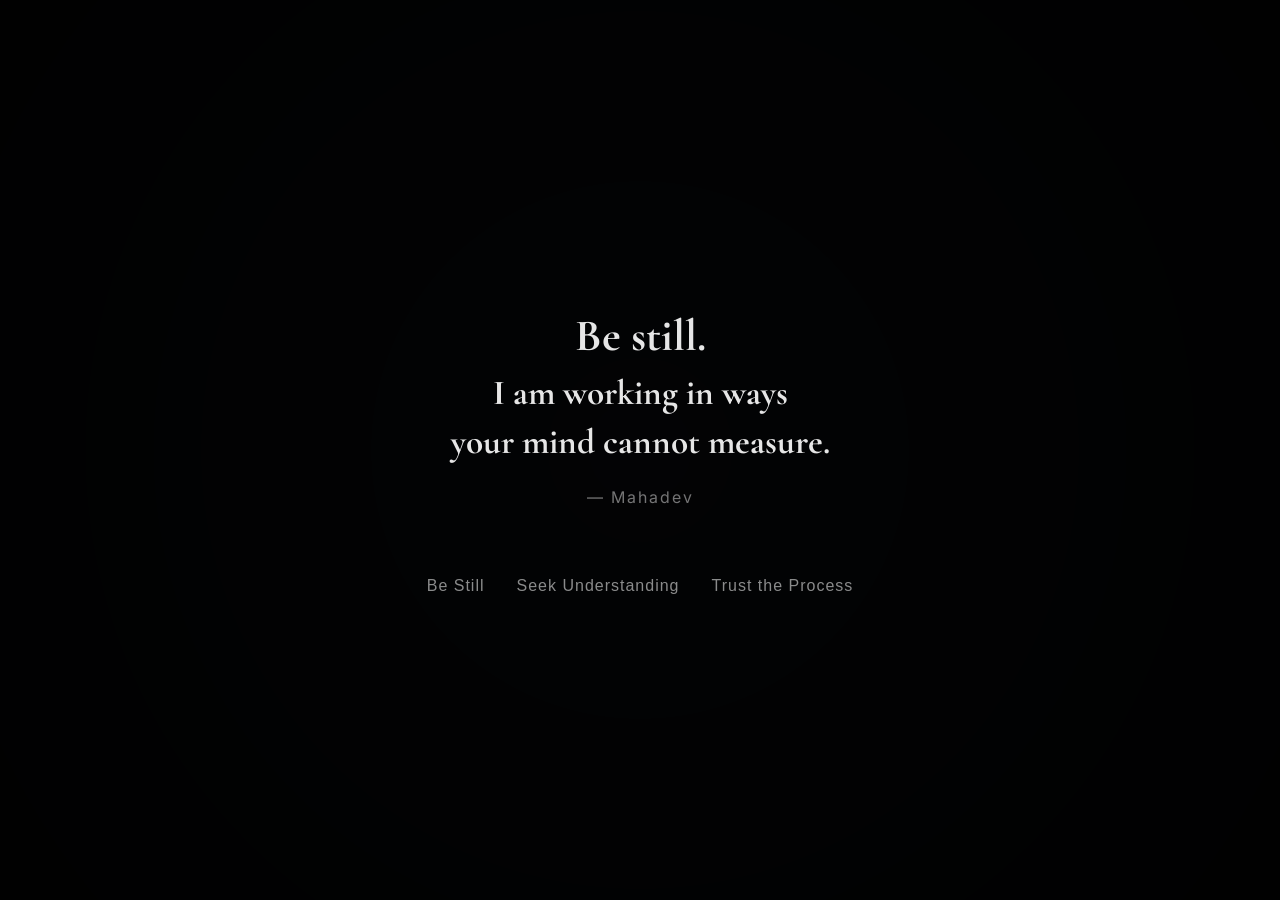
==== home.html @ c7f0586e "Rename index.html to home.html" ====
<!DOCTYPE html>
<html lang="en">
<head>
  <meta charset="UTF-8" />
  <meta name="viewport" content="width=device-width, initial-scale=1.0"/>
  <title>Be Still</title>

  <!-- Fonts -->
  <link href="https://fonts.googleapis.com/css2?family=Cormorant+Garamond:wght@400;500&family=Inter:wght@300;400&display=swap" rel="stylesheet">

  <link rel="stylesheet" href="style.css">
</head>
<body>

  <!-- Background -->
  <div class="bg"></div>
  <div class="overlay"></div>

  <!-- Main Content -->
  <main class="container">
    <h1 class="quote">
      <span>Be still.</span>
      <span>I am working in ways</span>
      <span>your mind cannot measure.</span>
    </h1>

    <p class="signature">— Mahadev</p>

    <nav class="choices">
      <button data-choice="still">Be Still</button>
      <button data-choice="understand">Seek Understanding</button>
      <button data-choice="trust">Trust the Process</button>
    </nav>
  </main>

  <!-- Final State -->
  <section class="state" id="state">
    <p id="stateText"></p>
  </section>

  <script src="app.js"></script>
</body>
</html>
---- style.css ----
:root {
  --text: #e6e6e6;
  --muted: rgba(230,230,230,0.6);
}

* {
  margin: 0;
  padding: 0;
  box-sizing: border-box;
}

body {
  height: 100vh;
  overflow: hidden;
  font-family: 'Inter', sans-serif;
  background: #050608;
}

/* Background */
.bg {
  position: fixed;
  inset: 0;
  background: url("assets/mahadev.webp") center/cover no-repeat;
  transform: scale(1.06);
  animation: breathe 14s ease-in-out infinite;
  will-change: transform;
  z-index: 1;
}

/* Breathing */
@keyframes breathe {
  0% { transform: scale(1.06); }
  50% { transform: scale(1.09); }
  100% { transform: scale(1.06); }
}

/* Awareness Light Sweep */
.bg::after {
  content: "";
  position: absolute;
  inset: 0;
  background: linear-gradient(
    120deg,
    transparent 30%,
    rgba(255,255,255,0.06) 45%,
    transparent 60%
  );
  transform: translateX(-100%);
  animation: lightSweep 12s ease-in-out infinite;
  pointer-events: none;
}

@keyframes lightSweep {
  0% { transform: translateX(-100%); opacity: 0; }
  35% { opacity: 0.4; }
  50% { transform: translateX(100%); opacity: 0; }
  100% { transform: translateX(100%); opacity: 0; }
}

/* Overlay */
.overlay {
  position: fixed;
  inset: 0;
  background: radial-gradient(
    circle at center,
    rgba(0,0,0,0.35),
    rgba(0,0,0,0.8)
  );
  z-index: 2;
}

/* Container */
.container {
  position: relative;
  z-index: 3;
  height: 100vh;
  display: flex;
  flex-direction: column;
  align-items: center;
  justify-content: center;
  text-align: center;
  color: var(--text);
  padding: 20px;
}

/* Quote */
.quote span {
  display: block;
  font-family: 'Cormorant Garamond', serif;
  line-height: 1.4;
  opacity: 0;
  animation: reveal 1.2s ease forwards;
}

.quote span:first-child {
  font-size: 2.8rem;
  animation-delay: 0.4s;
}

.quote span:nth-child(2),
.quote span:nth-child(3) {
  font-size: 2.2rem;
  opacity: 0.9;
}

.quote span:nth-child(2) { animation-delay: 1.2s; }
.quote span:nth-child(3) { animation-delay: 2s; }

@keyframes reveal {
  to { opacity: 1; }
}

/* Signature */
.signature {
  margin-top: 20px;
  letter-spacing: 2px;
  opacity: 0.5;
}

/* Choices */
.choices {
  margin-top: 70px;
  display: flex;
  gap: 32px;
}

.choices button {
  background: none;
  border: none;
  color: var(--muted);
  font-size: 1rem;
  letter-spacing: 1px;
  cursor: pointer;
  transition: color 0.4s ease, transform 0.4s ease, text-shadow 0.4s ease;
}

.choices button:hover {
  color: #ffffff;
  transform: translateY(-2px);
  text-shadow: 0 0 8px rgba(255,255,255,0.25);
}

/* Final State */
.state {
  position: fixed;
  inset: 0;
  background: rgba(0,0,0,0.9);
  display: flex;
  align-items: center;
  justify-content: center;
  opacity: 0;
  pointer-events: none;
  transition: opacity 1s ease;
  z-index: 10;
}

.state.active {
  opacity: 1;
  pointer-events: all;
}

.state p {
  font-family: 'Cormorant Garamond', serif;
  font-size: 2.2rem;
  color: var(--text);
  text-align: center;
  max-width: 600px;
  padding: 20px;
}
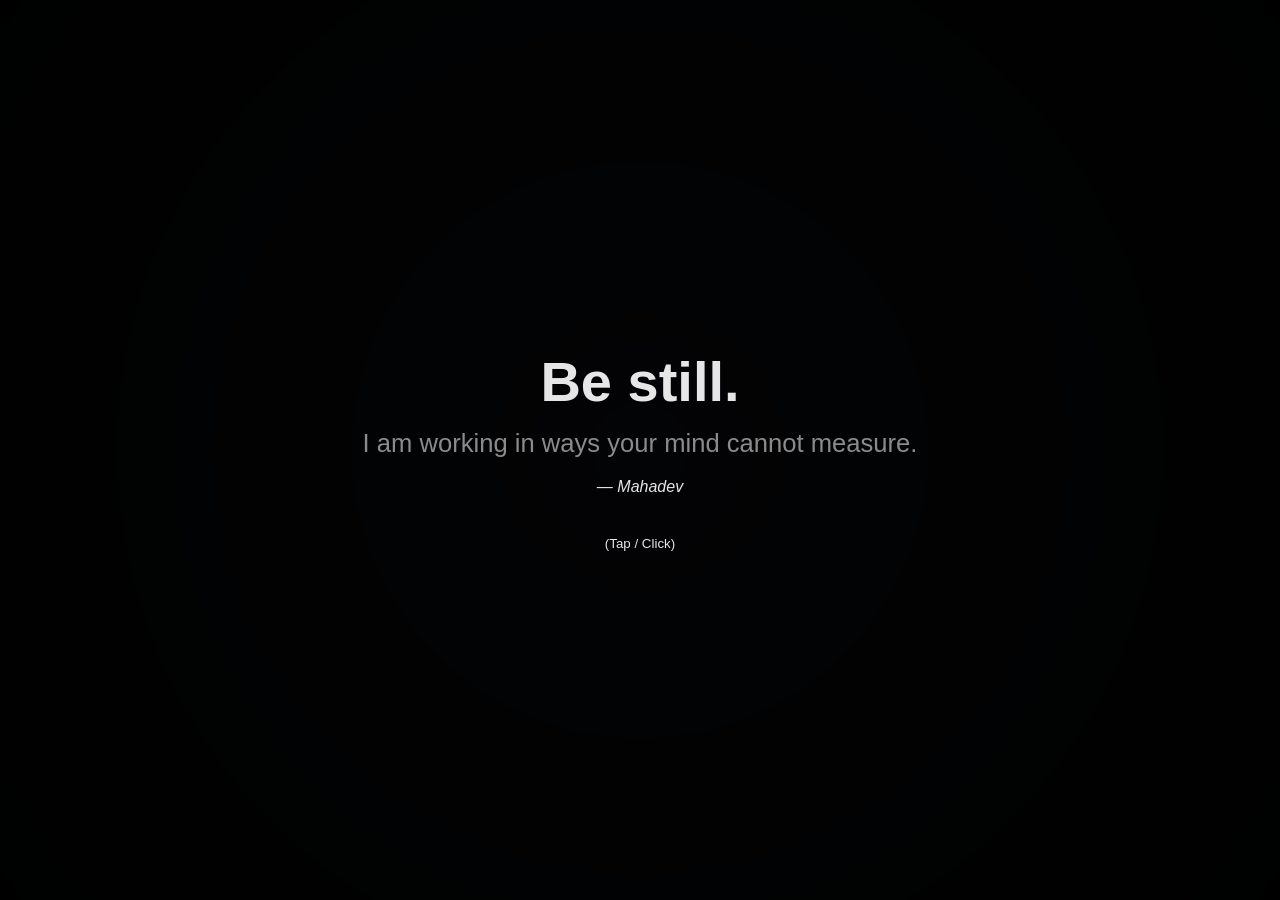
==== commit 69b8f027: "Update home.html" ====
--- a/home.html
+++ b/home.html
@@ -1,43 +1,40 @@
 <!DOCTYPE html>
 <html lang="en">
 <head>
-  <meta charset="UTF-8" />
-  <meta name="viewport" content="width=device-width, initial-scale=1.0"/>
-  <title>Be Still</title>
+<meta charset="UTF-8" />
+<meta name="viewport" content="width=device-width, initial-scale=1.0" />
+<title>Be Still</title>
 
-  <!-- Fonts -->
-  <link href="https://fonts.googleapis.com/css2?family=Cormorant+Garamond:wght@400;500&family=Inter:wght@300;400&display=swap" rel="stylesheet">
+<link rel="stylesheet" href="style.css" />
+</head>
 
-  <link rel="stylesheet" href="style.css">
-</head>
 <body>
 
-  <!-- Background -->
-  <div class="bg"></div>
-  <div class="overlay"></div>
+<!-- Background -->
+<div class="bg"></div>
+<div class="overlay"></div>
 
-  <!-- Main Content -->
-  <main class="container">
-    <h1 class="quote">
-      <span>Be still.</span>
-      <span>I am working in ways</span>
-      <span>your mind cannot measure.</span>
-    </h1>
+<!-- Content -->
+<div class="container">
 
-    <p class="signature">— Mahadev</p>
+<div class="quote" id="quote">
+    <h1>Be still.</h1>
+    <p>I am working in ways your mind cannot measure.</p>
+    <span>— Mahadev</span>
+    <small>(Tap / Click)</small>
+</div>
 
-    <nav class="choices">
-      <button data-choice="still">Be Still</button>
-      <button data-choice="understand">Seek Understanding</button>
-      <button data-choice="trust">Trust the Process</button>
-    </nav>
-  </main>
+<div class="options hidden" id="options">
+    <button onclick="choose('listen')">Listen</button>
+    <button onclick="choose('reflect')">Reflect</button>
+    <button onclick="choose('letgo')">Let go</button>
+</div>
 
-  <!-- Final State -->
-  <section class="state" id="state">
-    <p id="stateText"></p>
-  </section>
+<div class="message hidden" id="message"></div>
 
-  <script src="app.js"></script>
+</div>
+
+<script src="script.js"></script>
+
 </body>
 </html>
--- a/style.css
+++ b/style.css
@@ -1,169 +1,158 @@
-:root {
-  --text: #e6e6e6;
-  --muted: rgba(230,230,230,0.6);
+:root{
+    --text:#e6e6e6;
+    --muted:rgba(230,230,230,0.6);
 }
 
-* {
-  margin: 0;
-  padding: 0;
-  box-sizing: border-box;
+/* RESET */
+*{
+    margin:0;
+    padding:0;
+    box-sizing:border-box;
 }
 
-body {
-  height: 100vh;
-  overflow: hidden;
-  font-family: 'Inter', sans-serif;
-  background: #050608;
+/* BODY */
+body{
+    height:100vh;
+    overflow:hidden;
+    font-family: 'Inter', sans-serif;
+    background:#050608;
 }
 
-/* Background */
-.bg {
-  position: fixed;
-  inset: 0;
-  background: url("assets/mahadev.webp") center/cover no-repeat;
-  transform: scale(1.06);
-  animation: breathe 14s ease-in-out infinite;
-  will-change: transform;
-  z-index: 1;
+/* BACKGROUND */
+.bg{
+    position:fixed;
+    inset:0;
+    background:url("assets/mahadev.webp") center/cover no-repeat;
+    transform:scale(1.05);
+    animation:breathe 14s ease-in-out infinite;
+    z-index:1;
+    transition:filter 1s ease;
 }
 
-/* Breathing */
-@keyframes breathe {
-  0% { transform: scale(1.06); }
-  50% { transform: scale(1.09); }
-  100% { transform: scale(1.06); }
+.bg.blur{
+    filter:blur(4px);
 }
 
-/* Awareness Light Sweep */
-.bg::after {
-  content: "";
-  position: absolute;
-  inset: 0;
-  background: linear-gradient(
-    120deg,
-    transparent 30%,
-    rgba(255,255,255,0.06) 45%,
-    transparent 60%
-  );
-  transform: translateX(-100%);
-  animation: lightSweep 12s ease-in-out infinite;
-  pointer-events: none;
-}
-
-@keyframes lightSweep {
-  0% { transform: translateX(-100%); opacity: 0; }
-  35% { opacity: 0.4; }
-  50% { transform: translateX(100%); opacity: 0; }
-  100% { transform: translateX(100%); opacity: 0; }
+/* Breathing Animation */
+@keyframes breathe{
+    0%{ transform:scale(1.05); }
+    50%{ transform:scale(1.09); }
+    100%{ transform:scale(1.05); }
 }
 
 /* Overlay */
-.overlay {
-  position: fixed;
-  inset: 0;
-  background: radial-gradient(
-    circle at center,
-    rgba(0,0,0,0.35),
-    rgba(0,0,0,0.8)
-  );
-  z-index: 2;
+.overlay{
+    position:fixed;
+    inset:0;
+    background:radial-gradient(circle,rgba(0,0,0,0.3),rgba(0,0,0,0.85));
+    z-index:2;
 }
 
 /* Container */
-.container {
-  position: relative;
-  z-index: 3;
-  height: 100vh;
-  display: flex;
-  flex-direction: column;
-  align-items: center;
-  justify-content: center;
-  text-align: center;
-  color: var(--text);
-  padding: 20px;
+.container{
+    position:relative;
+    z-index:3;
+    height:100vh;
+    display:flex;
+    flex-direction:column;
+    align-items:center;
+    justify-content:center;
+    text-align:center;
+    color:var(--text);
+    padding:20px;
 }
 
 /* Quote */
-.quote span {
-  display: block;
-  font-family: 'Cormorant Garamond', serif;
-  line-height: 1.4;
-  opacity: 0;
-  animation: reveal 1.2s ease forwards;
+.quote h1,
+.quote p,
+.quote span,
+.quote small{
+    opacity:0;
+    animation:fadeUp 1.2s ease forwards;
 }
 
-.quote span:first-child {
-  font-size: 2.8rem;
-  animation-delay: 0.4s;
+.quote h1{
+    font-size:clamp(2.2rem,6vw,3.5rem);
+    animation-delay:0.3s;
 }
 
-.quote span:nth-child(2),
-.quote span:nth-child(3) {
-  font-size: 2.2rem;
-  opacity: 0.9;
+.quote p{
+    margin-top:15px;
+    font-size:clamp(1.1rem,3vw,1.6rem);
+    color:var(--muted);
+    animation-delay:1s;
 }
 
-.quote span:nth-child(2) { animation-delay: 1.2s; }
-.quote span:nth-child(3) { animation-delay: 2s; }
-
-@keyframes reveal {
-  to { opacity: 1; }
+.quote span{
+    display:block;
+    margin-top:20px;
+    font-style:italic;
+    animation-delay:1.8s;
 }
 
-/* Signature */
-.signature {
-  margin-top: 20px;
-  letter-spacing: 2px;
-  opacity: 0.5;
+.quote small{
+    display:block;
+    margin-top:40px;
+    opacity:0.5;
+    animation-delay:2.5s;
 }
 
-/* Choices */
-.choices {
-  margin-top: 70px;
-  display: flex;
-  gap: 32px;
+@keyframes fadeUp{
+    from{
+        opacity:0;
+        transform:translateY(10px);
+    }
+    to{
+        opacity:1;
+        transform:translateY(0);
+    }
 }
 
-.choices button {
-  background: none;
-  border: none;
-  color: var(--muted);
-  font-size: 1rem;
-  letter-spacing: 1px;
-  cursor: pointer;
-  transition: color 0.4s ease, transform 0.4s ease, text-shadow 0.4s ease;
+/* OPTIONS */
+.options{
+    margin-top:40px;
+    display:flex;
+    gap:30px;
+    opacity:0;
+    transition:opacity 1s ease;
 }
 
-.choices button:hover {
-  color: #ffffff;
-  transform: translateY(-2px);
-  text-shadow: 0 0 8px rgba(255,255,255,0.25);
+.options.show{
+    opacity:1;
 }
 
-/* Final State */
-.state {
-  position: fixed;
-  inset: 0;
-  background: rgba(0,0,0,0.9);
-  display: flex;
-  align-items: center;
-  justify-content: center;
-  opacity: 0;
-  pointer-events: none;
-  transition: opacity 1s ease;
-  z-index: 10;
+.options button{
+    background:none;
+    border:none;
+    color:var(--muted);
+    font-size:1rem;
+    cursor:pointer;
+    transition:0.3s;
 }
 
-.state.active {
-  opacity: 1;
-  pointer-events: all;
+.options button:hover{
+    color:white;
+    transform:translateY(-3px);
 }
 
-.state p {
-  font-family: 'Cormorant Garamond', serif;
-  font-size: 2.2rem;
-  color: var(--text);
-  text-align: center;
-  max-width: 600px;
-  padding: 20px;
+/* MESSAGE */
+.message{
+    margin-top:40px;
+    font-size:1.5rem;
+    max-width:500px;
+    opacity:0;
+    animation:fadeUp 1s ease forwards;
 }
+
+/* HIDDEN */
+.hidden{
+    display:none;
+}
+
+/* MOBILE */
+@media(max-width:768px){
+    .options{
+        flex-direction:column;
+        gap:15px;
+    }
+}
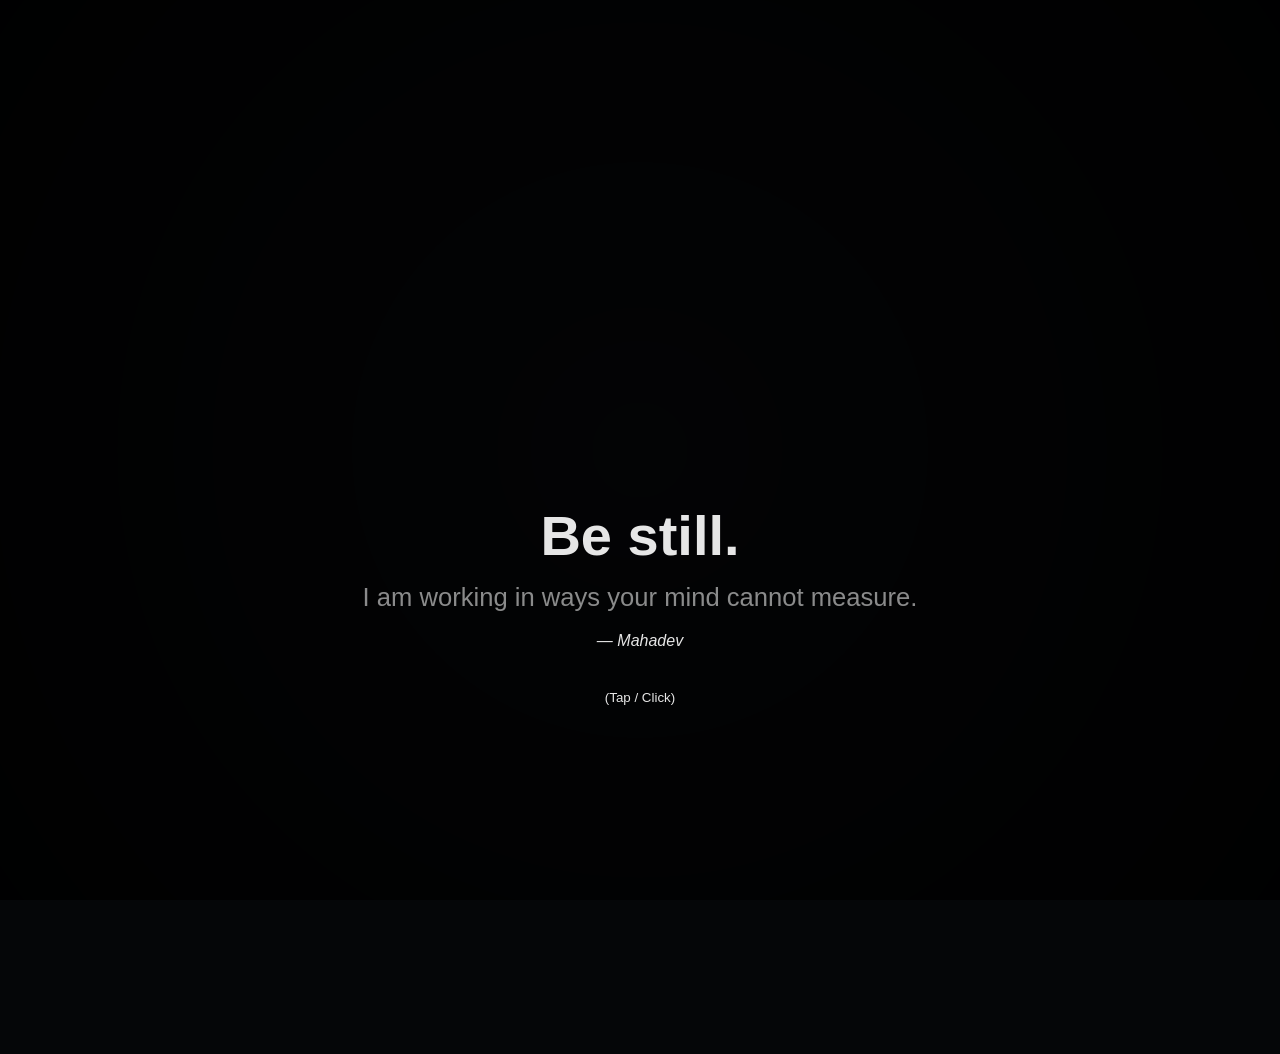
==== commit 67950e13: "Update home.html" ====
--- a/home.html
+++ b/home.html
@@ -1,40 +1,53 @@
 <!DOCTYPE html>
 <html lang="en">
 <head>
-<meta charset="UTF-8" />
-<meta name="viewport" content="width=device-width, initial-scale=1.0" />
-<title>Be Still</title>
+<meta charset="UTF-8">
+<meta name="viewport" content="width=device-width, initial-scale=1.0">
+<title>Spiritual Journey</title>
 
-<link rel="stylesheet" href="style.css" />
+<link rel="stylesheet" href="style.css">
 </head>
 
 <body>
+
+<!-- Cosmic Stars -->
+<canvas id="stars"></canvas>
 
 <!-- Background -->
 <div class="bg"></div>
 <div class="overlay"></div>
 
-<!-- Content -->
+<!-- Transition -->
+<div class="transition-layer" id="transition"></div>
+
+<!-- Main Content -->
 <div class="container">
 
 <div class="quote" id="quote">
-    <h1>Be still.</h1>
-    <p>I am working in ways your mind cannot measure.</p>
-    <span>— Mahadev</span>
-    <small>(Tap / Click)</small>
+<h1>Be still.</h1>
+<p>I am working in ways your mind cannot measure.</p>
+<span>— Mahadev</span>
+<small>(Tap / Click)</small>
 </div>
 
 <div class="options hidden" id="options">
-    <button onclick="choose('listen')">Listen</button>
-    <button onclick="choose('reflect')">Reflect</button>
-    <button onclick="choose('letgo')">Let go</button>
+<button onclick="choose('listen')">Listen</button>
+<button onclick="choose('reflect')">Reflect</button>
+<button onclick="choose('letgo')">Let go</button>
 </div>
 
 <div class="message hidden" id="message"></div>
 
 </div>
 
+<!-- Awakening Scene -->
+<div class="awakening hidden" id="awakening">
+<h2>You were never lost.</h2>
+<p>You were only remembering who you are.</p>
+<span>🕉️</span>
+</div>
+
 <script src="script.js"></script>
 
 </body>
-</html>
+</html> 
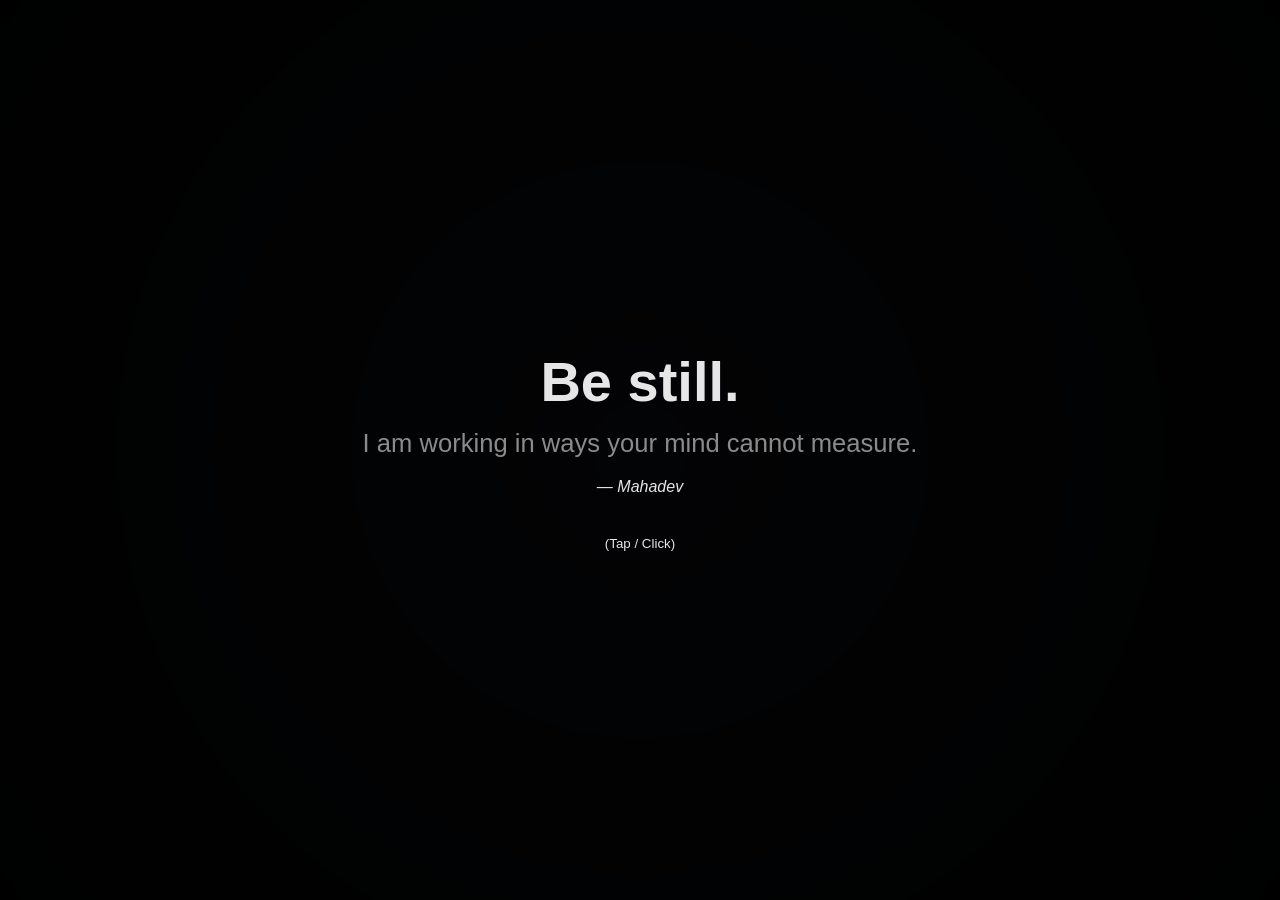
==== commit 2a6c1e5f: "Update home.html" ====
--- a/home.html
+++ b/home.html
@@ -10,17 +10,13 @@
 
 <body>
 
-<!-- Cosmic Stars -->
 <canvas id="stars"></canvas>
 
-<!-- Background -->
 <div class="bg"></div>
 <div class="overlay"></div>
 
-<!-- Transition -->
 <div class="transition-layer" id="transition"></div>
 
-<!-- Main Content -->
 <div class="container">
 
 <div class="quote" id="quote">
@@ -36,18 +32,21 @@
 <button onclick="choose('letgo')">Let go</button>
 </div>
 
-<div class="message hidden" id="message"></div>
+<div class="message hidden" id="message">
+<p id="messageText"></p>
+<button class="nav-btn" onclick="goBack()">Back</button>
+</div>
 
 </div>
 
-<!-- Awakening Scene -->
 <div class="awakening hidden" id="awakening">
 <h2>You were never lost.</h2>
 <p>You were only remembering who you are.</p>
 <span>🕉️</span>
+<button class="nav-btn" onclick="restartJourney()">Restart</button>
 </div>
 
 <script src="script.js"></script>
 
 </body>
-</html> 
+</html>
--- a/style.css
+++ b/style.css
@@ -1,158 +1,207 @@
 :root{
-    --text:#e6e6e6;
-    --muted:rgba(230,230,230,0.6);
+--text:#e6e6e6;
+--muted:rgba(230,230,230,0.6);
 }
 
 /* RESET */
 *{
-    margin:0;
-    padding:0;
-    box-sizing:border-box;
+margin:0;
+padding:0;
+box-sizing:border-box;
 }
 
 /* BODY */
 body{
-    height:100vh;
-    overflow:hidden;
-    font-family: 'Inter', sans-serif;
-    background:#050608;
+height:100vh;
+overflow:hidden;
+font-family:'Inter',sans-serif;
+background:#050608;
+color:var(--text);
+}
+
+/* STAR CANVAS */
+#stars{
+position:fixed;
+inset:0;
+z-index:0;
+pointer-events:none;
 }
 
 /* BACKGROUND */
 .bg{
-    position:fixed;
-    inset:0;
-    background:url("assets/mahadev.webp") center/cover no-repeat;
-    transform:scale(1.05);
-    animation:breathe 14s ease-in-out infinite;
-    z-index:1;
-    transition:filter 1s ease;
+position:fixed;
+inset:0;
+background:url("assets/mahadev.webp") center/cover no-repeat;
+transform:scale(1.05);
+animation:breathe 14s ease-in-out infinite;
+z-index:1;
+transition:filter 1s ease, transform 2s ease;
 }
 
 .bg.blur{
-    filter:blur(4px);
-}
-
-/* Breathing Animation */
+filter:blur(4px);
+}
+
+.bg.zoom{
+transform:scale(1.15);
+}
+
 @keyframes breathe{
-    0%{ transform:scale(1.05); }
-    50%{ transform:scale(1.09); }
-    100%{ transform:scale(1.05); }
-}
-
-/* Overlay */
+0%{transform:scale(1.05);}
+50%{transform:scale(1.09);}
+100%{transform:scale(1.05);}
+}
+
+/* OVERLAY */
 .overlay{
-    position:fixed;
-    inset:0;
-    background:radial-gradient(circle,rgba(0,0,0,0.3),rgba(0,0,0,0.85));
-    z-index:2;
-}
-
-/* Container */
+position:fixed;
+inset:0;
+background:radial-gradient(circle,rgba(0,0,0,0.3),rgba(0,0,0,0.85));
+z-index:2;
+}
+
+/* CONTAINER */
 .container{
-    position:relative;
-    z-index:3;
-    height:100vh;
-    display:flex;
-    flex-direction:column;
-    align-items:center;
-    justify-content:center;
-    text-align:center;
-    color:var(--text);
-    padding:20px;
-}
-
-/* Quote */
+position:relative;
+z-index:3;
+height:100vh;
+display:flex;
+flex-direction:column;
+align-items:center;
+justify-content:center;
+text-align:center;
+padding:20px;
+}
+
+/* QUOTE */
 .quote h1,
 .quote p,
 .quote span,
 .quote small{
-    opacity:0;
-    animation:fadeUp 1.2s ease forwards;
+opacity:0;
+animation:fadeUp 1.2s ease forwards;
 }
 
 .quote h1{
-    font-size:clamp(2.2rem,6vw,3.5rem);
-    animation-delay:0.3s;
+font-size:clamp(2.2rem,6vw,3.5rem);
+animation-delay:0.3s;
 }
 
 .quote p{
-    margin-top:15px;
-    font-size:clamp(1.1rem,3vw,1.6rem);
-    color:var(--muted);
-    animation-delay:1s;
+margin-top:15px;
+font-size:clamp(1.1rem,3vw,1.6rem);
+color:var(--muted);
+animation-delay:1s;
 }
 
 .quote span{
-    display:block;
-    margin-top:20px;
-    font-style:italic;
-    animation-delay:1.8s;
+display:block;
+margin-top:20px;
+font-style:italic;
+animation-delay:1.8s;
 }
 
 .quote small{
-    display:block;
-    margin-top:40px;
-    opacity:0.5;
-    animation-delay:2.5s;
+display:block;
+margin-top:40px;
+opacity:0.5;
+animation-delay:2.5s;
 }
 
 @keyframes fadeUp{
-    from{
-        opacity:0;
-        transform:translateY(10px);
-    }
-    to{
-        opacity:1;
-        transform:translateY(0);
-    }
+from{opacity:0; transform:translateY(10px);}
+to{opacity:1; transform:translateY(0);}
 }
 
 /* OPTIONS */
 .options{
-    margin-top:40px;
-    display:flex;
-    gap:30px;
-    opacity:0;
-    transition:opacity 1s ease;
+margin-top:40px;
+display:flex;
+gap:30px;
+opacity:0;
+transition:opacity 1s ease;
 }
 
 .options.show{
-    opacity:1;
+opacity:1;
 }
 
 .options button{
-    background:none;
-    border:none;
-    color:var(--muted);
-    font-size:1rem;
-    cursor:pointer;
-    transition:0.3s;
+background:none;
+border:none;
+color:var(--muted);
+font-size:1rem;
+cursor:pointer;
+transition:0.3s;
 }
 
 .options button:hover{
-    color:white;
-    transform:translateY(-3px);
+color:white;
+transform:translateY(-3px);
 }
 
 /* MESSAGE */
 .message{
-    margin-top:40px;
-    font-size:1.5rem;
-    max-width:500px;
-    opacity:0;
-    animation:fadeUp 1s ease forwards;
+margin-top:40px;
+font-size:1.5rem;
+max-width:500px;
+opacity:0;
+animation:fadeUp 1s ease forwards;
+}
+
+/* TRANSITION */
+.transition-layer{
+position:fixed;
+inset:0;
+background:black;
+opacity:0;
+pointer-events:none;
+z-index:20;
+transition:opacity 0.8s ease;
+}
+
+.transition-layer.active{
+opacity:1;
+}
+
+/* AWAKENING */
+.awakening{
+position:fixed;
+inset:0;
+z-index:15;
+display:flex;
+flex-direction:column;
+align-items:center;
+justify-content:center;
+text-align:center;
+background:radial-gradient(circle,#020203,#000);
+opacity:0;
+transition:opacity 2s ease;
+}
+
+.awakening.show{
+opacity:1;
+}
+
+.awakening h2{
+font-size:clamp(2rem,5vw,3rem);
+margin-bottom:20px;
+}
+
+.awakening p{
+opacity:0.7;
+margin-bottom:30px;
 }
 
 /* HIDDEN */
 .hidden{
-    display:none;
+display:none;
 }
 
 /* MOBILE */
 @media(max-width:768px){
-    .options{
-        flex-direction:column;
-        gap:15px;
-    }
-}
+.options{
+flex-direction:column;
+gap:15px;
+}
+}
